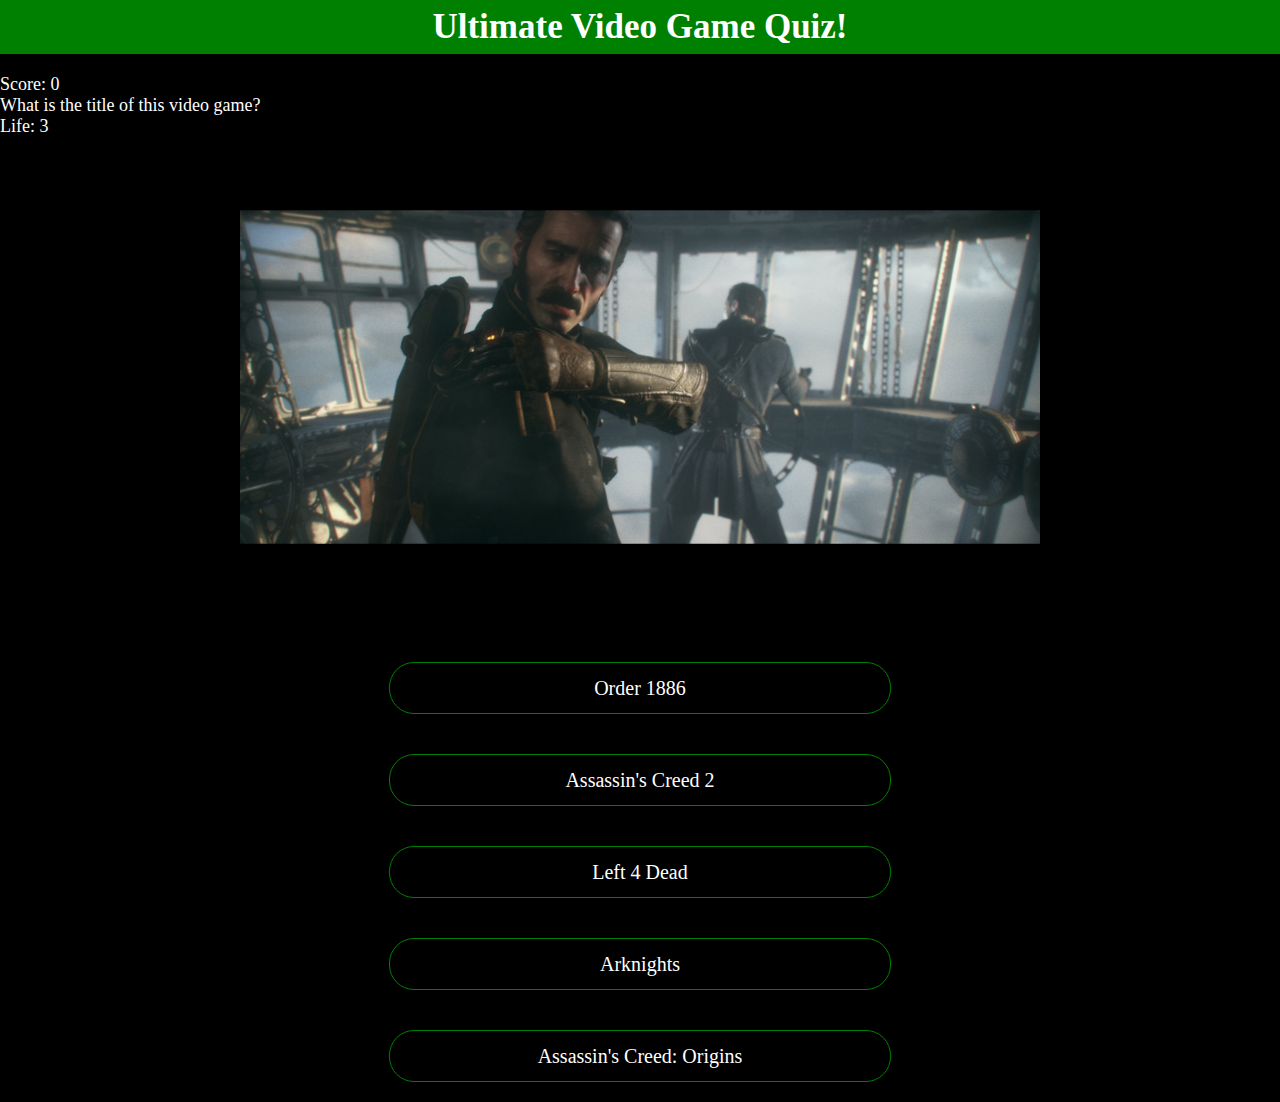
==== game.html @ e8e303ba "first commit" ====
<!DOCTYPE html>
<html>
<head>
	<link rel="stylesheet" href="https://stackpath.bootstrapcdn.com/bootstrap/4.1.3/css/bootstrap.min.css" integrity="sha384-MCw98/SFnGE8fJT3GXwEOngsV7Zt27NXFoaoApmYm81iuXoPkFOJwJ8ERdknLPMO" crossorigin="anonymous">
	<link href="css/game.css" rel="stylesheet" type="text/css">
	<title>Ultimate Video Game Quiz!</title>
</head>
<body>
	<h1>Ultimate Video Game Quiz!</h1>
	<container>
		<div class="row" id="info_bar">
			<div class="col-4 text-center" id="score">Score: <span>0</span></div>
			<div class="col-4 text-center"> What is the title of this video game? </div>
			<div class="col-4 text-center" id="life">Life: <span>3</span></div>
		</div>
	</container>
	<img id="game_image" src="images/left_4_dead.png" alt="Video Game Image">
	<div id="result"></div>
	<div id="continue_click">Click here to continue.</div>
	<div id="container" class="d-flex justify-content-center">
		<div class="option">Option A</div>
		<div class="option">Option B</div>
		<div class="option">Option C</div>
		<div class="option">Option D</div>
		<div class="option">Option E</div>
	</div>

	<script src="javascript/game.js"></script>
</body>
</html>
---- css/game.css ----
body {
	background-color: black;
	color: white;
	margin: 0;
}

h1 {
	background-color: green;
	margin: 0 auto;
	text-align: center;
	padding-top: 7px;
	padding-bottom: 7px;
	font-size: 35px;
}

#info_bar {
	margin-top: 20px;
	margin-bottom: 15px;
	font-size: 18px;
}

#game_image {
	display: block;
	max-width: 800px;
	max-height: auto;
	margin: 0 auto;
}

#result {
	margin: 0 auto;
	text-align: center;
	padding-top: 20px;

	font-size: 25px;
	font-weight: bold;
}

#continue_click {
	margin: 0 auto;
	text-align: center;
	padding-top: 20px;
	cursor: pointer;
}

#container {
	display: flex;
	justify-content: center;
	flex-wrap: wrap;
	margin: 0 auto;
	margin-top: 20px;
	width: 80%;
	position: relative;
}

.option {
	border-radius: 25px;
	border-style: solid;
	border-width: 1px;
	border-color: green;
	border-style: round;
	margin: 20px;

	text-align: center;
	font-size: 20px;
	line-height: 50px;
	width: 500px;
	height: 50px;
	cursor: pointer;
}
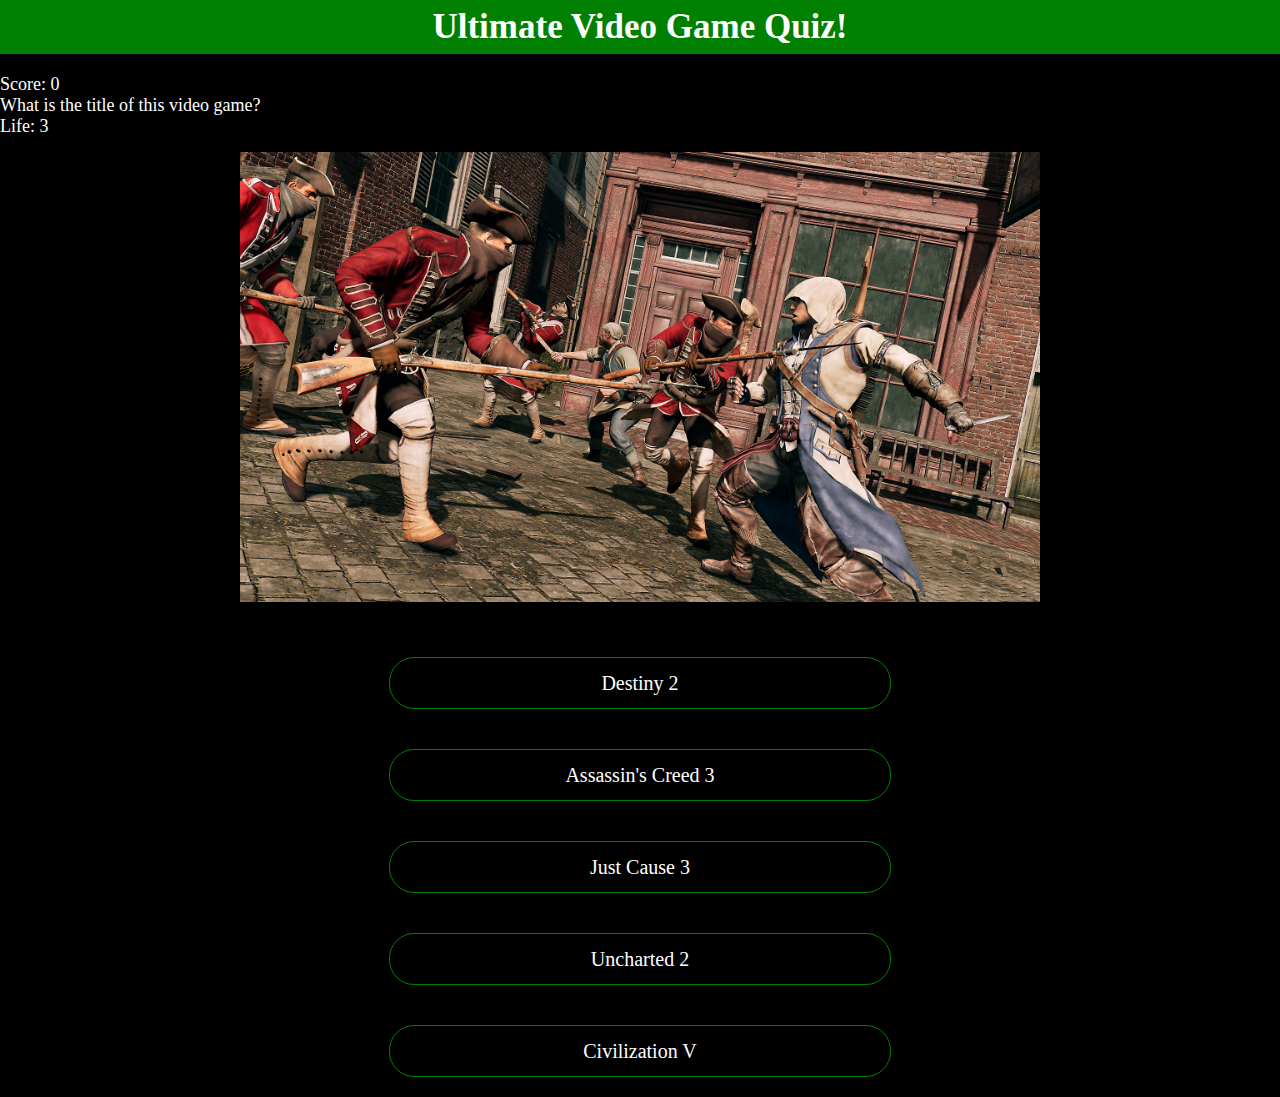
==== commit bac7432c: "Show score in the retry page and add new images" ====
--- a/game.html
+++ b/game.html
@@ -25,6 +25,7 @@
 		<div class="option">Option E</div>
 	</div>
 
+	<script src="javascript/game_database.js"></script>
 	<script src="javascript/game.js"></script>
 </body>
 </html>--- a/css/game.css
+++ b/css/game.css
@@ -29,7 +29,7 @@
 #result {
 	margin: 0 auto;
 	text-align: center;
-	padding-top: 20px;
+	padding-top: 15px;
 
 	font-size: 25px;
 	font-weight: bold;
